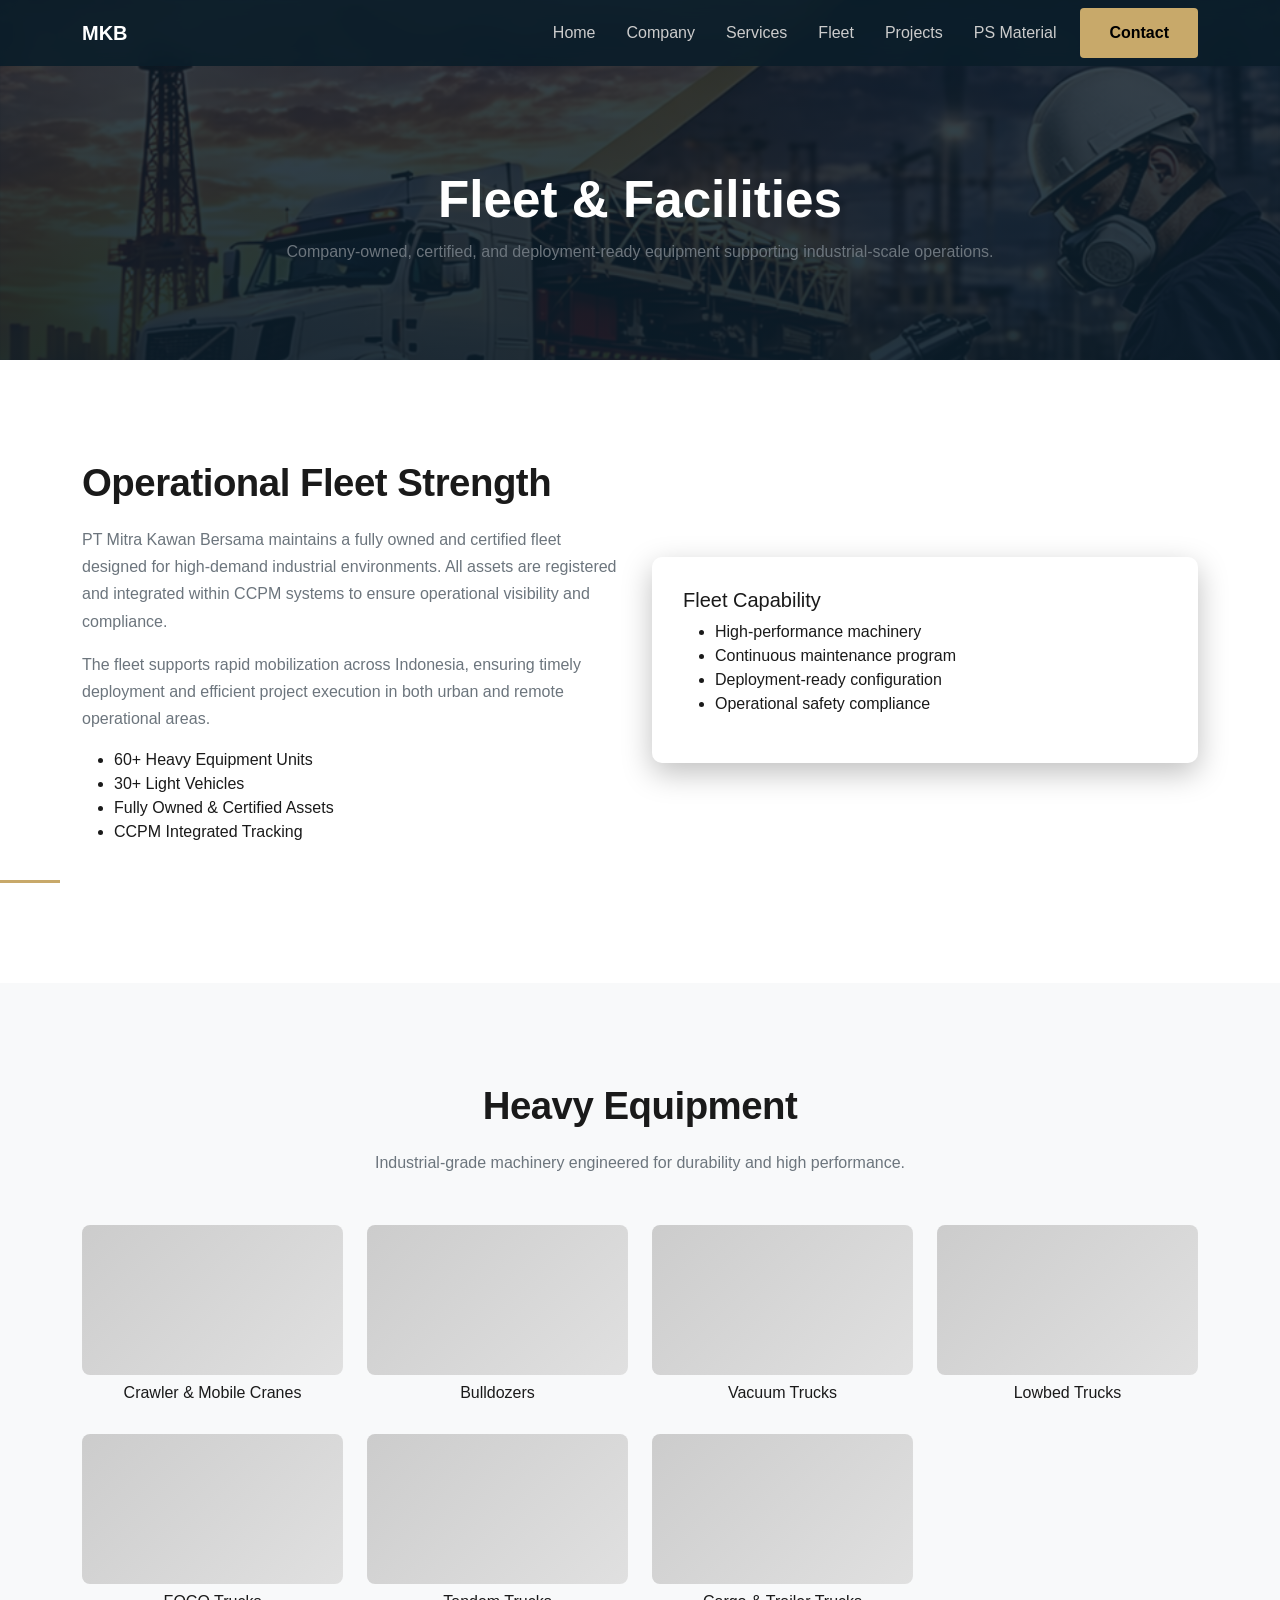
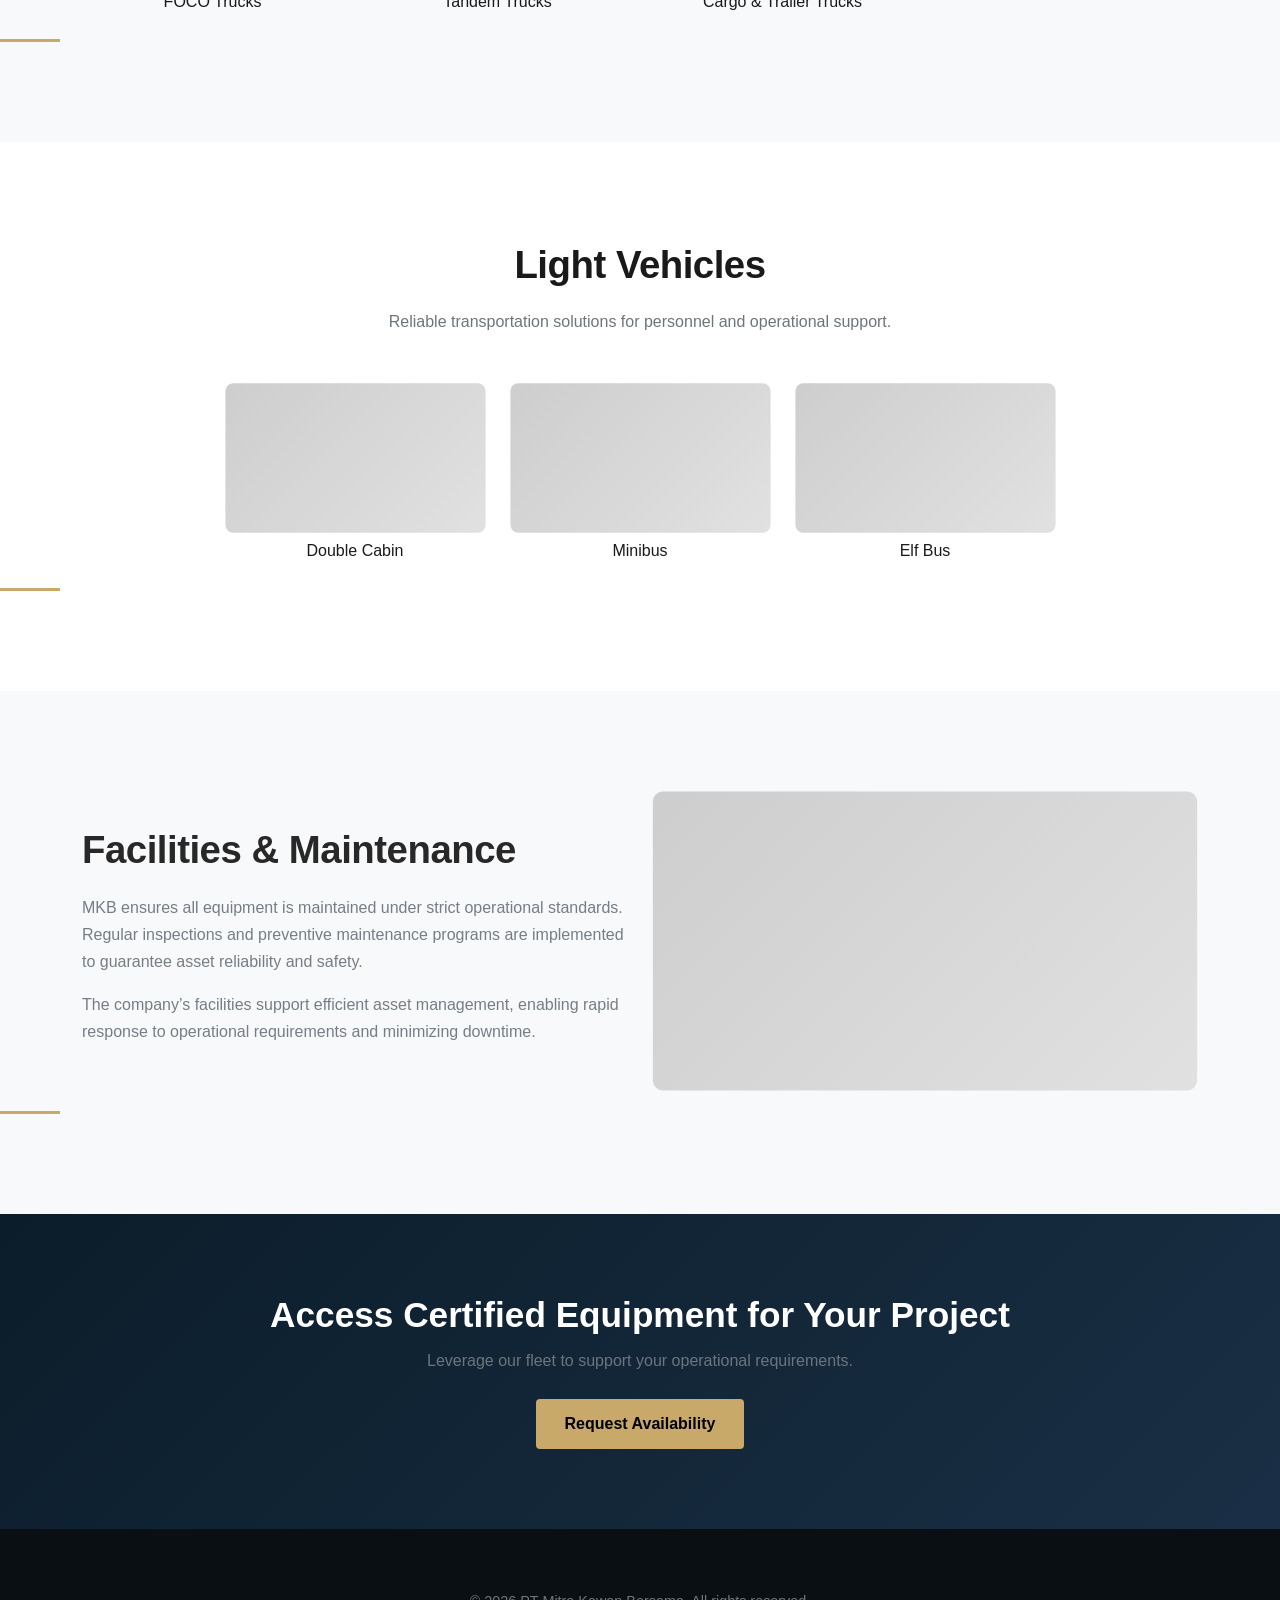
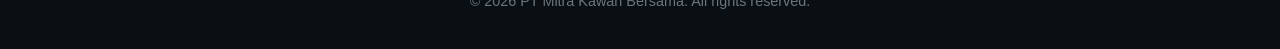
==== fleet.html @ d6814bc6 "Initial Commit" ====
<!DOCTYPE html>
<html lang="en">
<head>
    <meta charset="UTF-8">
    <meta name="viewport" content="width=device-width, initial-scale=1.0">

    <title>Fleet & Facilities | PT Mitra Kawan Bersama</title>

    <meta name="description" content="Explore MKB’s fleet of heavy equipment and light vehicles supporting industrial operations across Indonesia.">

    <!-- Bootstrap -->
    <link href="https://cdn.jsdelivr.net/npm/bootstrap@5.3.2/dist/css/bootstrap.min.css" rel="stylesheet">

    <!-- Icons -->
    <link href="https://cdn.jsdelivr.net/npm/bootstrap-icons@1.11.3/font/bootstrap-icons.css" rel="stylesheet">

    <!-- CSS -->
    <link rel="stylesheet" href="assets/css/style.css">
</head>

<body>

<!-- NAVBAR -->
<nav class="navbar navbar-expand-lg navbar-dark fixed-top custom-navbar">
    <div class="container">
        <a class="navbar-brand fw-bold" href="index.html">MKB</a>

        <button class="navbar-toggler" type="button" data-bs-toggle="collapse" data-bs-target="#navMenu">
            <span class="navbar-toggler-icon"></span>
        </button>

        <div class="collapse navbar-collapse" id="navMenu">
            <ul class="navbar-nav ms-auto align-items-lg-center">
                <li class="nav-item"><a class="nav-link" href="index.html">Home</a></li>
                <li class="nav-item"><a class="nav-link" href="about.html">Company</a></li>
                <li class="nav-item"><a class="nav-link" href="services.html">Services</a></li>
                <li class="nav-item"><a class="nav-link active" href="fleet.html">Fleet</a></li>
                <li class="nav-item"><a class="nav-link" href="projects.html">Projects</a></li>
                <li class="nav-item"><a class="nav-link" href="product.html">PS Material</a></li>
                <li class="nav-item ms-lg-3">
                    <a class="btn btn-gold" href="contact.html">Contact</a>
                </li>
            </ul>
        </div>
    </div>
</nav>

<!-- HERO -->
<section class="sub-hero-section d-flex align-items-center">
    <div class="container text-center">
        <h1 data-motion="fade-up">Fleet & Facilities</h1>
        <p data-motion="fade-up">
            Company-owned, certified, and deployment-ready equipment supporting industrial-scale operations.
        </p>
    </div>
</section>

<!-- FLEET OVERVIEW -->
<section class="section-padding">
    <div class="container">

        <div class="row align-items-center">

            <div class="col-lg-6" data-motion="fade-up">
                <h2 class="section-title">Operational Fleet Strength</h2>

                <p>
                    PT Mitra Kawan Bersama maintains a fully owned and certified fleet designed for high-demand industrial environments. All assets are registered and integrated within CCPM systems to ensure operational visibility and compliance.
                </p>

                <p>
                    The fleet supports rapid mobilization across Indonesia, ensuring timely deployment and efficient project execution in both urban and remote operational areas.
                </p>

                <ul class="fleet-list">
                    <li>60+ Heavy Equipment Units</li>
                    <li>30+ Light Vehicles</li>
                    <li>Fully Owned & Certified Assets</li>
                    <li>CCPM Integrated Tracking</li>
                </ul>
            </div>

            <div class="col-lg-6" data-motion="scale">
                <div class="glass-card">

                    <h5>Fleet Capability</h5>

                    <ul>
                        <li>High-performance machinery</li>
                        <li>Continuous maintenance program</li>
                        <li>Deployment-ready configuration</li>
                        <li>Operational safety compliance</li>
                    </ul>

                </div>
            </div>

        </div>

    </div>
</section>

<!-- HEAVY EQUIPMENT -->
<section class="section-padding bg-light">
    <div class="container">

        <div class="text-center mb-5">
            <h2 class="section-title">Heavy Equipment</h2>
            <p class="section-subtitle">
                Industrial-grade machinery engineered for durability and high performance.
            </p>
        </div>

        <div class="row g-4">

            <div class="col-lg-3">
                <div class="grid-item" data-motion="scale"></div>
                <h6 class="mt-2 text-center">Crawler & Mobile Cranes</h6>
            </div>

            <div class="col-lg-3">
                <div class="grid-item" data-motion="scale"></div>
                <h6 class="mt-2 text-center">Bulldozers</h6>
            </div>

            <div class="col-lg-3">
                <div class="grid-item" data-motion="scale"></div>
                <h6 class="mt-2 text-center">Vacuum Trucks</h6>
            </div>

            <div class="col-lg-3">
                <div class="grid-item" data-motion="scale"></div>
                <h6 class="mt-2 text-center">Lowbed Trucks</h6>
            </div>

            <div class="col-lg-3">
                <div class="grid-item" data-motion="scale"></div>
                <h6 class="mt-2 text-center">FOCO Trucks</h6>
            </div>

            <div class="col-lg-3">
                <div class="grid-item" data-motion="scale"></div>
                <h6 class="mt-2 text-center">Tandem Trucks</h6>
            </div>

            <div class="col-lg-3">
                <div class="grid-item" data-motion="scale"></div>
                <h6 class="mt-2 text-center">Cargo & Trailer Trucks</h6>
            </div>

        </div>

    </div>
</section>

<!-- LIGHT VEHICLES -->
<section class="section-padding">
    <div class="container">

        <div class="text-center mb-5">
            <h2 class="section-title">Light Vehicles</h2>
            <p class="section-subtitle">
                Reliable transportation solutions for personnel and operational support.
            </p>
        </div>

        <div class="row g-4 justify-content-center">

            <div class="col-lg-3">
                <div class="grid-item" data-motion="scale"></div>
                <h6 class="mt-2 text-center">Double Cabin</h6>
            </div>

            <div class="col-lg-3">
                <div class="grid-item" data-motion="scale"></div>
                <h6 class="mt-2 text-center">Minibus</h6>
            </div>

            <div class="col-lg-3">
                <div class="grid-item" data-motion="scale"></div>
                <h6 class="mt-2 text-center">Elf Bus</h6>
            </div>

        </div>

    </div>
</section>

<!-- FACILITIES -->
<section class="section-padding bg-light">
    <div class="container">

        <div class="row align-items-center">

            <div class="col-lg-6" data-motion="fade-up">
                <h2 class="section-title">Facilities & Maintenance</h2>

                <p>
                    MKB ensures all equipment is maintained under strict operational standards. Regular inspections and preventive maintenance programs are implemented to guarantee asset reliability and safety.
                </p>

                <p>
                    The company’s facilities support efficient asset management, enabling rapid response to operational requirements and minimizing downtime.
                </p>
            </div>

            <div class="col-lg-6" data-motion="scale">
                <div class="product-visual"></div>
            </div>

        </div>

    </div>
</section>

<!-- CTA -->
<section class="cta-section text-center">
    <div class="container">
        <h2>Access Certified Equipment for Your Project</h2>
        <p>Leverage our fleet to support your operational requirements.</p>
        <a href="contact.html" class="btn btn-gold">Request Availability</a>
    </div>
</section>

<!-- FOOTER -->
<footer class="footer">
    <div class="container text-center">
        <p>© 2026 PT Mitra Kawan Bersama. All rights reserved.</p>
    </div>
</footer>

<!-- JS -->
<script src="https://cdn.jsdelivr.net/npm/bootstrap@5.3.2/dist/js/bootstrap.bundle.min.js"></script>
<script src="assets/js/script.js"></script>
<script src="assets/js/motion.js"></script>

</body>
</html>
---- assets/css/style.css ----
/* ========================================
   GLOBAL DESIGN SYSTEM
======================================== */

:root {
    --primary: #0b1d2a;
    --secondary: #2a2f36;
    --accent: #c8a96a;
    --white: #ffffff;
    --light-gray: #f5f7fa;
    --text-gray: #6c757d;

    --transition: all 0.4s ease;
}

/* RESET */
* {
    margin: 0;
    padding: 0;
    box-sizing: border-box;
}

body {
    font-family: -apple-system, BlinkMacSystemFont, "Segoe UI", Roboto, sans-serif;
    color: #1a1a1a;
    background: var(--white);
    scroll-behavior: smooth;
}

/* ========================================
   TYPOGRAPHY SYSTEM
======================================== */

h1 {
    font-size: 3.2rem;
    font-weight: 700;
    line-height: 1.2;
}

h2 {
    font-size: 2.4rem;
    font-weight: 700;
}

h3 {
    font-size: 1.8rem;
    font-weight: 600;
}

p {
    font-size: 1rem;
    line-height: 1.7;
    color: var(--text-gray);
}

/* ========================================
   SPACING SYSTEM
======================================== */

.section-padding {
    padding: 100px 0;
}

.section-title {
    margin-bottom: 20px;
}

.section-subtitle {
    color: var(--text-gray);
    max-width: 600px;
    margin: auto;
}

.section-text {
    margin-bottom: 15px;
}

/* ========================================
   NAVBAR
======================================== */

.custom-navbar {
    background: rgba(11, 29, 42, 0.9);
    backdrop-filter: blur(10px);
    transition: var(--transition);
}

.navbar .nav-link {
    color: #ccc;
    margin-left: 15px;
    transition: var(--transition);
}

.navbar .nav-link:hover,
.navbar .nav-link.active {
    color: var(--accent);
}

/* ========================================
   BUTTON SYSTEM
======================================== */

.btn-gold {
    background: var(--accent);
    color: #000;
    padding: 12px 28px;
    font-weight: 600;
    border-radius: 4px;
    transition: var(--transition);
}

.btn-gold:hover {
    background: #b89655;
}

.btn-outline-light {
    border: 1px solid #fff;
    padding: 12px 28px;
}

.btn-outline-dark {
    border: 1px solid #000;
    padding: 12px 28px;
}

/* ========================================
   HERO SECTION
======================================== */

.hero-section {
    height: 100vh;
    background: linear-gradient(rgba(11,29,42,0.8), rgba(11,29,42,0.9)),
                url('../images/hero/hero.jpg') center/cover no-repeat;
    color: var(--white);
}

.sub-hero-section {
    height: 40vh;
    padding-top: 10vh;
    background: linear-gradient(rgba(11,29,42,0.8), rgba(11,29,42,0.9)),
                url('../images/hero/hero.jpg') center/cover no-repeat;
    color: var(--white);
}


.hero-title {
    margin-bottom: 20px;
}

.hero-subtitle {
    color: #d1d1d1;
    margin-bottom: 30px;
}

.hero-actions .btn {
    margin-bottom: 10px;
}

/* GLASS CARD */
.glass-card {
    background: rgba(255,255,255,0.05);
    border: 1px solid rgba(255,255,255,0.1);
    padding: 30px;
    border-radius: 10px;
    backdrop-filter: blur(12px);
}

/* HERO STATS */
.hero-stats {
    display: flex;
    justify-content: space-between;
}

.stat-item h3 {
    color: var(--accent);
}

/* ========================================
   ABOUT SECTION
======================================== */

.about-highlight {
    display: grid;
    grid-template-columns: repeat(3, 1fr);
    gap: 20px;
}

.highlight-item {
    text-align: center;
}

.highlight-item i {
    font-size: 30px;
    color: var(--accent);
}

/* ========================================
   DARK SECTION
======================================== */

.dark-section {
    background: var(--primary);
}

.dark-section p {
    color: #bbb;
}

/* ========================================
   SERVICES
======================================== */

.service-card {
    background: var(--secondary);
    padding: 30px;
    border-radius: 8px;
    transition: var(--transition);
    color: white;
    height: 100%;
}

.service-card i {
    font-size: 32px;
    color: var(--accent);
    margin-bottom: 15px;
}

.service-card:hover {
    transform: translateY(-10px);
    background: #1e242a;
}

/* ========================================
   FLEET GRID
======================================== */

.fleet-grid {
    display: grid;
    grid-template-columns: repeat(2, 1fr);
    gap: 15px;
}

.grid-item {
    height: 150px;
    background: #ccc;
    border-radius: 8px;
}

/* ========================================
   PROJECT
======================================== */

.project-card {
    background: white;
    padding: 40px;
    border-radius: 10px;
    margin-top: 30px;
}

/* ========================================
   CERTIFICATIONS
======================================== */

.cert-grid {
    display: flex;
    justify-content: center;
    gap: 30px;
    margin-top: 40px;
}

.cert-item {
    background: #1e242a;
    padding: 20px 40px;
    border-radius: 6px;
    color: white;
}

/* ========================================
   PRODUCT
======================================== */

.product-visual {
    height: 300px;
    background: #ddd;
    border-radius: 10px;
}

/* ========================================
   CTA
======================================== */

.cta-section {
    background: linear-gradient(135deg, #0b1d2a, #1a2f45);
    color: white;
    padding: 80px 0;
}

/* ========================================
   FOOTER
======================================== */

.footer {
    background: #0a0f14;
    color: #ccc;
    padding: 60px 0 20px;
}

.footer h5,
.footer h6 {
    color: white;
}

.footer ul {
    list-style: none;
    padding: 0;
}

.footer ul li {
    margin-bottom: 8px;
}

.footer ul li a {
    color: #aaa;
    text-decoration: none;
}

.footer ul li a:hover {
    color: var(--accent);
}

.footer-bottom {
    margin-top: 30px;
    border-top: 1px solid #222;
    padding-top: 20px;
}

/* ========================================
   RESPONSIVE
======================================== */

@media (max-width: 992px) {

    .hero-section {
        height: auto;
        padding: 120px 0;
    }

    .hero-stats {
        flex-direction: column;
        gap: 20px;
    }

    .about-highlight {
        grid-template-columns: 1fr;
    }

    .cert-grid {
        flex-direction: column;
        align-items: center;
    }

}

/* ========================================
   MICRO-INTERACTIONS & DEPTH SYSTEM
======================================== */

/* Hover lift system */
.service-card,
.project-card,
.cert-item,
.grid-item,
.product-visual {
    transition: transform 0.4s ease, box-shadow 0.4s ease;
}

.service-card:hover,
.project-card:hover,
.cert-item:hover,
.grid-item:hover,
.product-visual:hover {
    transform: translateY(-8px);
    box-shadow: 0 20px 40px rgba(0,0,0,0.15);
}

/* Button interaction */
.btn {
    position: relative;
    overflow: hidden;
}

.btn::after {
    content: "";
    position: absolute;
    top: 0;
    left: -100%;
    width: 100%;
    height: 100%;
    background: linear-gradient(120deg, transparent, rgba(255,255,255,0.3), transparent);
    transition: 0.6s;
}

.btn:hover::after {
    left: 100%;
}

/* Section reveal base */
[data-reveal] {
    opacity: 0;
    transform: translateY(40px);
    transition: all 0.8s ease;
}

[data-reveal].revealed {
    opacity: 1;
    transform: translateY(0);
}

/* Typography refinement */
.section-title {
    letter-spacing: -0.5px;
}

.hero-title {
    letter-spacing: -1px;
}

/* Gradient divider */
.section-padding::after {
    content: "";
    display: block;
    width: 60px;
    height: 3px;
    background: var(--accent);
    margin-top: 20px;
}

/* Glass depth enhancement */
.glass-card {
    box-shadow: 0 10px 30px rgba(0,0,0,0.25);
}

/* Navbar active underline */
.nav-link {
    position: relative;
}

.nav-link::after {
    content: "";
    position: absolute;
    width: 0;
    height: 2px;
    bottom: -4px;
    left: 0;
    background: var(--accent);
    transition: 0.3s;
}

.nav-link:hover::after,
.nav-link.active::after {
    width: 100%;
}

/* Smooth image placeholder enhancement */
.grid-item,
.product-visual {
    background: linear-gradient(135deg, #ccc, #e0e0e0);
}

/* CTA emphasis */
.cta-section h2 {
    font-size: 2.2rem;
    margin-bottom: 10px;
}

.cta-section p {
    margin-bottom: 25px;
}

/* Footer refinement */
.footer p {
    font-size: 0.9rem;
}
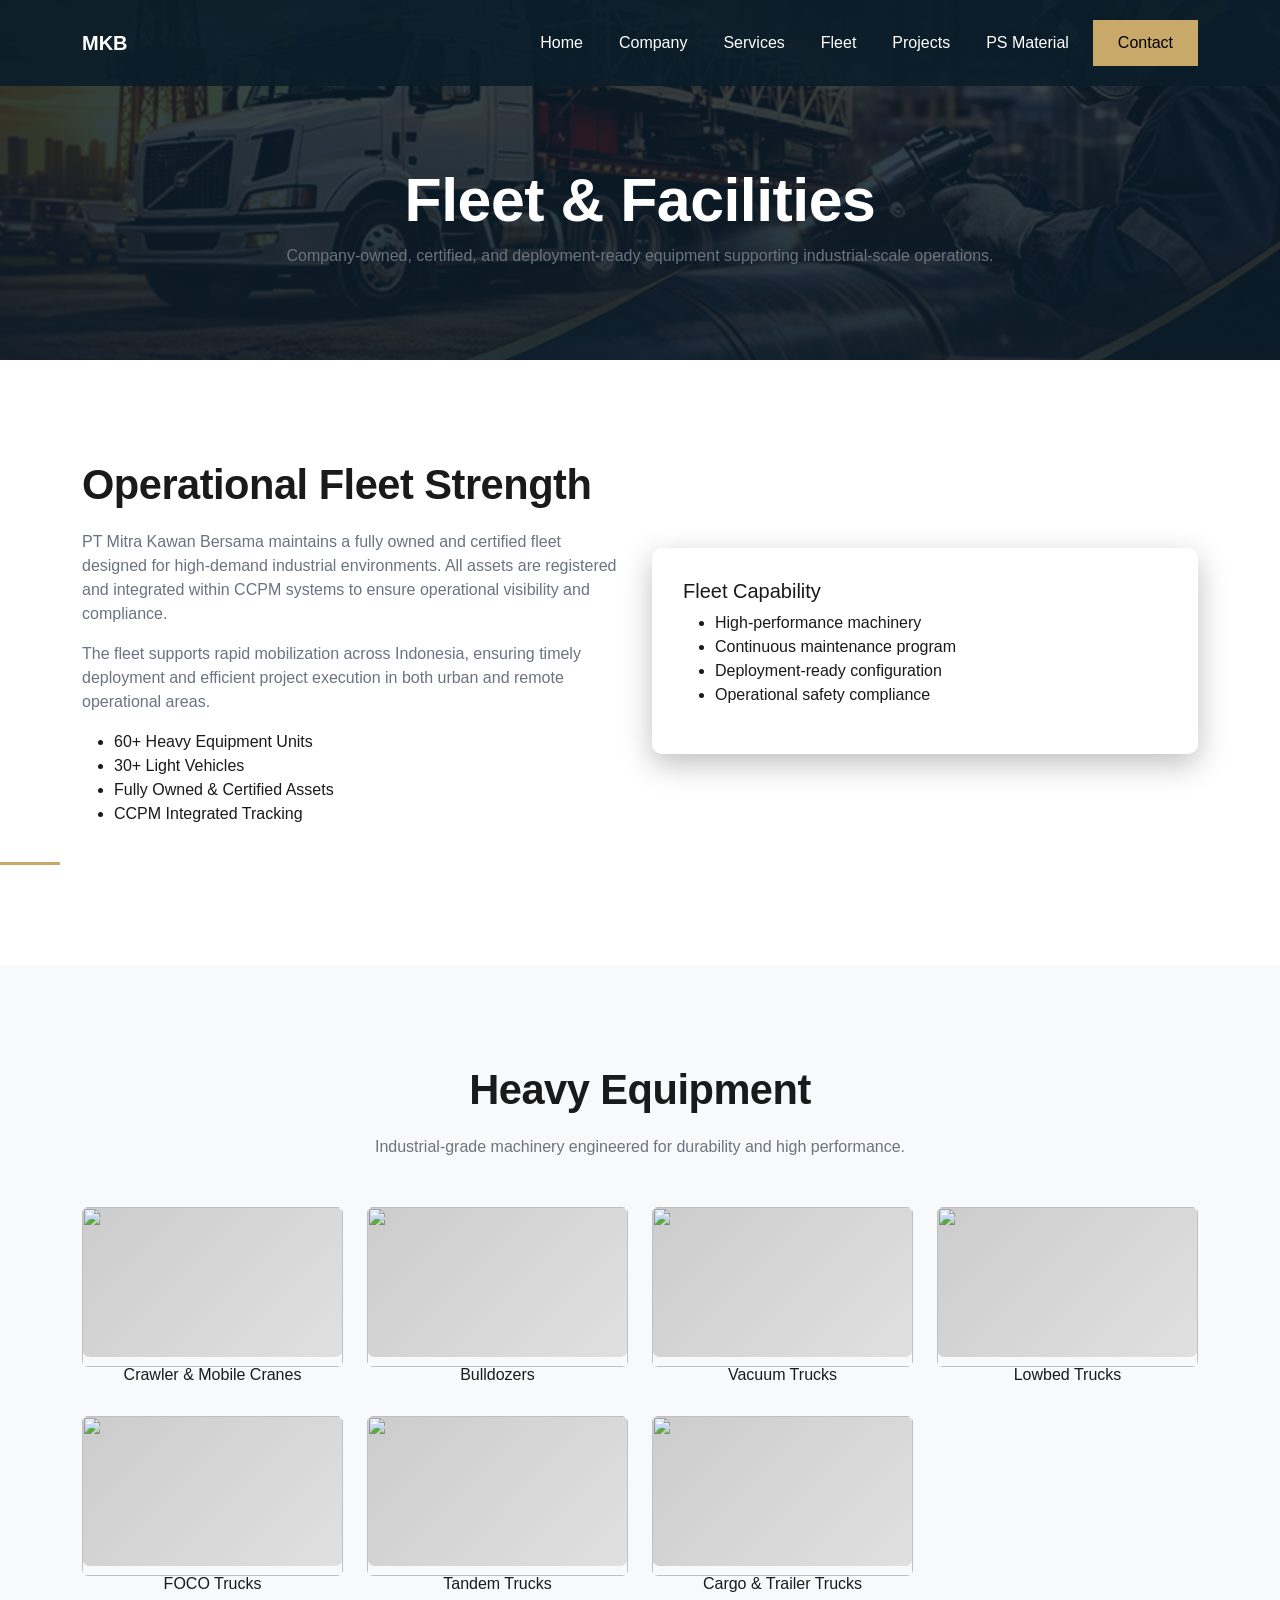
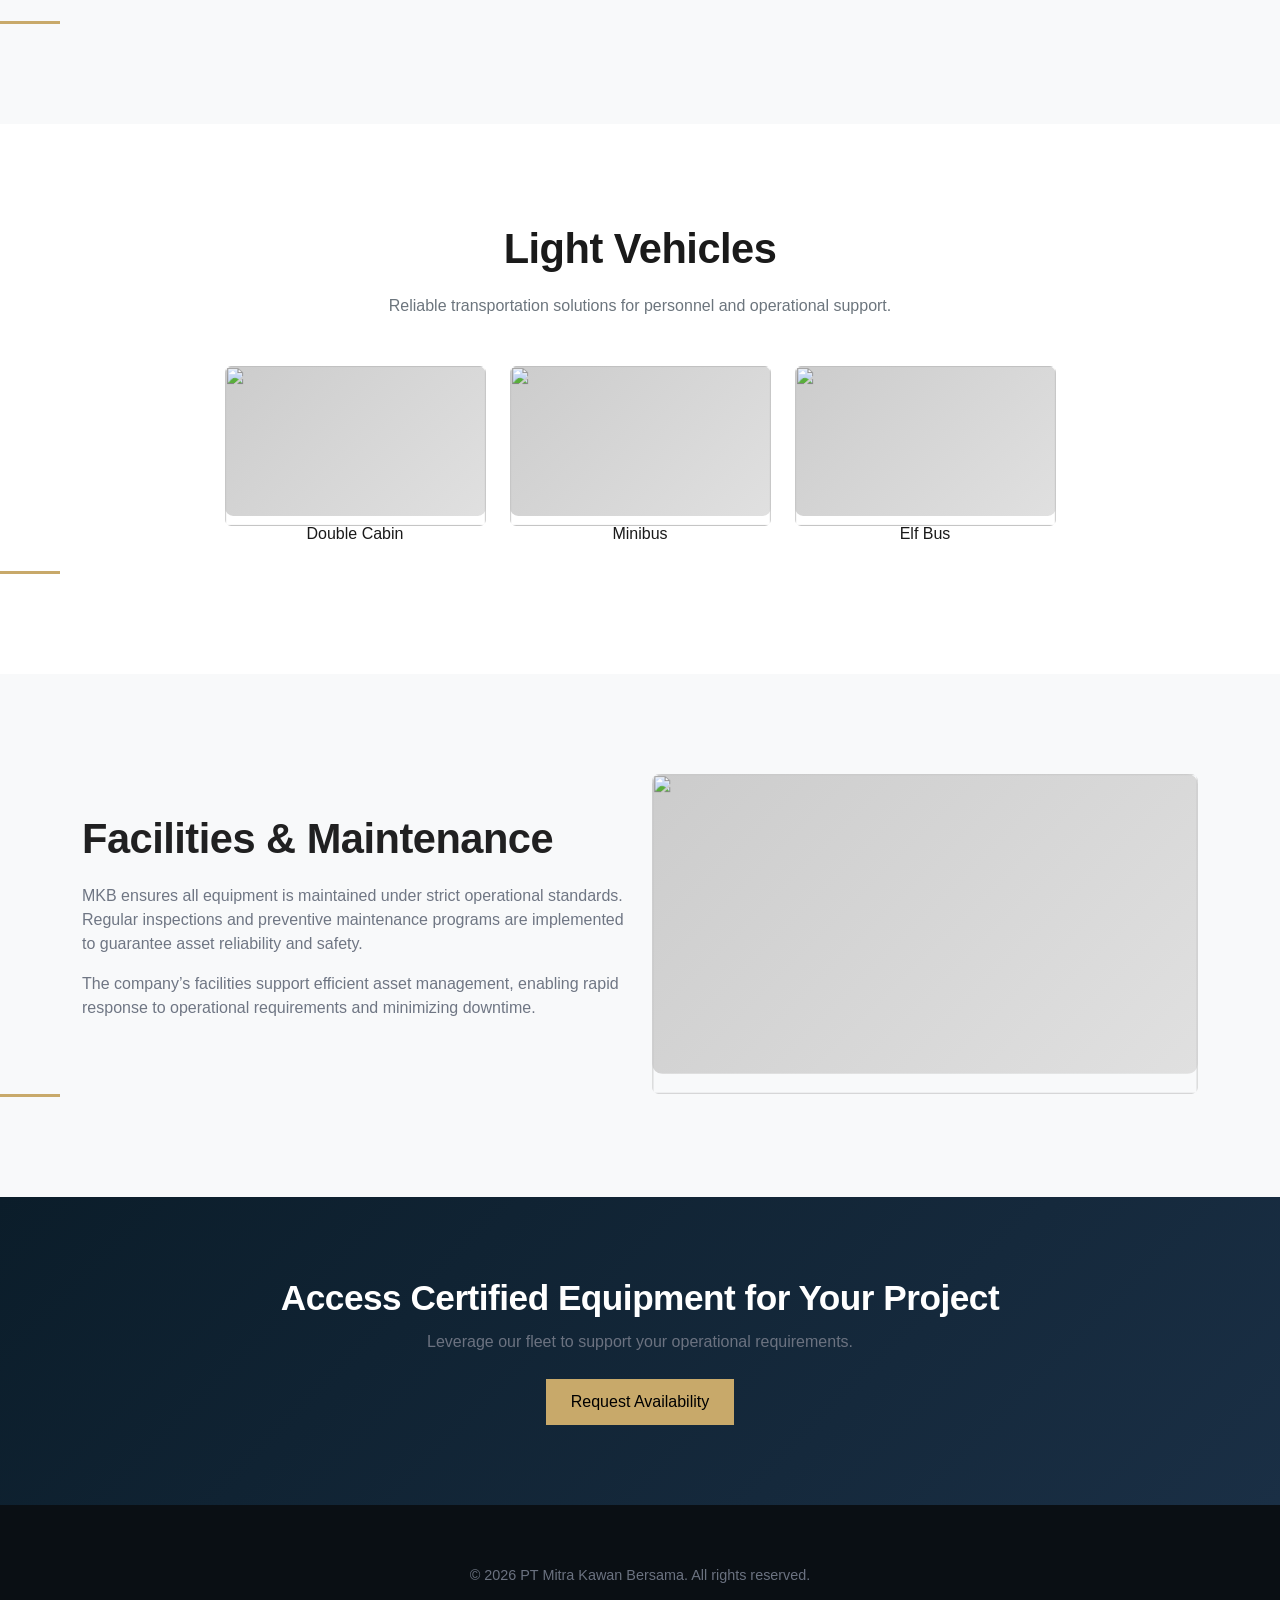
==== commit b9b05d90: "[Fix]: added Empty Image Elements" ====
--- a/fleet.html
+++ b/fleet.html
@@ -1,238 +1,322 @@
-<!DOCTYPE html>
+<!doctype html>
 <html lang="en">
-<head>
-    <meta charset="UTF-8">
-    <meta name="viewport" content="width=device-width, initial-scale=1.0">
+  <head>
+    <meta charset="UTF-8" />
+    <meta name="viewport" content="width=device-width, initial-scale=1.0" />
 
     <title>Fleet & Facilities | PT Mitra Kawan Bersama</title>
 
-    <meta name="description" content="Explore MKB’s fleet of heavy equipment and light vehicles supporting industrial operations across Indonesia.">
+    <meta
+      name="description"
+      content="Explore MKB’s fleet of heavy equipment and light vehicles supporting industrial operations across Indonesia."
+    />
 
     <!-- Bootstrap -->
-    <link href="https://cdn.jsdelivr.net/npm/bootstrap@5.3.2/dist/css/bootstrap.min.css" rel="stylesheet">
+    <link
+      href="https://cdn.jsdelivr.net/npm/bootstrap@5.3.2/dist/css/bootstrap.min.css"
+      rel="stylesheet"
+    />
 
     <!-- Icons -->
-    <link href="https://cdn.jsdelivr.net/npm/bootstrap-icons@1.11.3/font/bootstrap-icons.css" rel="stylesheet">
+    <link
+      href="https://cdn.jsdelivr.net/npm/bootstrap-icons@1.11.3/font/bootstrap-icons.css"
+      rel="stylesheet"
+    />
 
     <!-- CSS -->
-    <link rel="stylesheet" href="assets/css/style.css">
-</head>
-
-<body>
-
-<!-- NAVBAR -->
-<nav class="navbar navbar-expand-lg navbar-dark fixed-top custom-navbar">
-    <div class="container">
+    <link rel="stylesheet" href="assets/css/style.css" />
+  </head>
+
+  <body>
+    <!-- NAVBAR -->
+    <nav class="navbar navbar-expand-lg navbar-dark fixed-top custom-navbar">
+      <div class="container">
         <a class="navbar-brand fw-bold" href="index.html">MKB</a>
 
-        <button class="navbar-toggler" type="button" data-bs-toggle="collapse" data-bs-target="#navMenu">
-            <span class="navbar-toggler-icon"></span>
+        <button
+          class="navbar-toggler"
+          type="button"
+          data-bs-toggle="collapse"
+          data-bs-target="#navMenu"
+        >
+          <span class="navbar-toggler-icon"></span>
         </button>
 
         <div class="collapse navbar-collapse" id="navMenu">
-            <ul class="navbar-nav ms-auto align-items-lg-center">
-                <li class="nav-item"><a class="nav-link" href="index.html">Home</a></li>
-                <li class="nav-item"><a class="nav-link" href="about.html">Company</a></li>
-                <li class="nav-item"><a class="nav-link" href="services.html">Services</a></li>
-                <li class="nav-item"><a class="nav-link active" href="fleet.html">Fleet</a></li>
-                <li class="nav-item"><a class="nav-link" href="projects.html">Projects</a></li>
-                <li class="nav-item"><a class="nav-link" href="product.html">PS Material</a></li>
-                <li class="nav-item ms-lg-3">
-                    <a class="btn btn-gold" href="contact.html">Contact</a>
-                </li>
-            </ul>
-        </div>
-    </div>
-</nav>
-
-<!-- HERO -->
-<section class="sub-hero-section d-flex align-items-center">
-    <div class="container text-center">
+          <ul class="navbar-nav ms-auto align-items-lg-center">
+            <li class="nav-item">
+              <a class="nav-link" href="index.html">Home</a>
+            </li>
+            <li class="nav-item">
+              <a class="nav-link" href="about.html">Company</a>
+            </li>
+            <li class="nav-item">
+              <a class="nav-link" href="services.html">Services</a>
+            </li>
+            <li class="nav-item">
+              <a class="nav-link active" href="fleet.html">Fleet</a>
+            </li>
+            <li class="nav-item">
+              <a class="nav-link" href="projects.html">Projects</a>
+            </li>
+            <li class="nav-item">
+              <a class="nav-link" href="product.html">PS Material</a>
+            </li>
+            <li class="nav-item ms-lg-3">
+              <a class="btn btn-gold" href="contact.html">Contact</a>
+            </li>
+          </ul>
+        </div>
+      </div>
+    </nav>
+
+    <!-- HERO -->
+    <section class="sub-hero-section d-flex align-items-center">
+      <div class="container text-center">
         <h1 data-motion="fade-up">Fleet & Facilities</h1>
         <p data-motion="fade-up">
-            Company-owned, certified, and deployment-ready equipment supporting industrial-scale operations.
+          Company-owned, certified, and deployment-ready equipment supporting
+          industrial-scale operations.
         </p>
-    </div>
-</section>
-
-<!-- FLEET OVERVIEW -->
-<section class="section-padding">
-    <div class="container">
-
+      </div>
+    </section>
+
+    <!-- FLEET OVERVIEW -->
+    <section class="section-padding">
+      <div class="container">
         <div class="row align-items-center">
-
-            <div class="col-lg-6" data-motion="fade-up">
-                <h2 class="section-title">Operational Fleet Strength</h2>
-
-                <p>
-                    PT Mitra Kawan Bersama maintains a fully owned and certified fleet designed for high-demand industrial environments. All assets are registered and integrated within CCPM systems to ensure operational visibility and compliance.
-                </p>
-
-                <p>
-                    The fleet supports rapid mobilization across Indonesia, ensuring timely deployment and efficient project execution in both urban and remote operational areas.
-                </p>
-
-                <ul class="fleet-list">
-                    <li>60+ Heavy Equipment Units</li>
-                    <li>30+ Light Vehicles</li>
-                    <li>Fully Owned & Certified Assets</li>
-                    <li>CCPM Integrated Tracking</li>
-                </ul>
-            </div>
-
-            <div class="col-lg-6" data-motion="scale">
-                <div class="glass-card">
-
-                    <h5>Fleet Capability</h5>
-
-                    <ul>
-                        <li>High-performance machinery</li>
-                        <li>Continuous maintenance program</li>
-                        <li>Deployment-ready configuration</li>
-                        <li>Operational safety compliance</li>
-                    </ul>
-
-                </div>
-            </div>
-
-        </div>
-
-    </div>
-</section>
-
-<!-- HEAVY EQUIPMENT -->
-<section class="section-padding bg-light">
-    <div class="container">
-
+          <div class="col-lg-6" data-motion="fade-up">
+            <h2 class="section-title">Operational Fleet Strength</h2>
+
+            <p>
+              PT Mitra Kawan Bersama maintains a fully owned and certified fleet
+              designed for high-demand industrial environments. All assets are
+              registered and integrated within CCPM systems to ensure
+              operational visibility and compliance.
+            </p>
+
+            <p>
+              The fleet supports rapid mobilization across Indonesia, ensuring
+              timely deployment and efficient project execution in both urban
+              and remote operational areas.
+            </p>
+
+            <ul class="fleet-list">
+              <li>60+ Heavy Equipment Units</li>
+              <li>30+ Light Vehicles</li>
+              <li>Fully Owned & Certified Assets</li>
+              <li>CCPM Integrated Tracking</li>
+            </ul>
+          </div>
+
+          <div class="col-lg-6" data-motion="scale">
+            <div class="glass-card">
+              <h5>Fleet Capability</h5>
+
+              <ul>
+                <li>High-performance machinery</li>
+                <li>Continuous maintenance program</li>
+                <li>Deployment-ready configuration</li>
+                <li>Operational safety compliance</li>
+              </ul>
+            </div>
+          </div>
+        </div>
+      </div>
+    </section>
+
+    <!-- HEAVY EQUIPMENT -->
+    <section class="section-padding bg-light">
+      <div class="container">
         <div class="text-center mb-5">
-            <h2 class="section-title">Heavy Equipment</h2>
-            <p class="section-subtitle">
-                Industrial-grade machinery engineered for durability and high performance.
+          <h2 class="section-title">Heavy Equipment</h2>
+          <p class="section-subtitle">
+            Industrial-grade machinery engineered for durability and high
+            performance.
+          </p>
+        </div>
+
+        <div class="row g-4">
+          <div class="col-lg-3">
+            <div class="grid-item" data-motion="scale">
+              <img
+                src="assets/images/fleet/fleet-crane.jpg"
+                loading="lazy"
+                class="img-fluid rounded"
+              />
+            </div>
+            <h6 class="mt-2 text-center">Crawler & Mobile Cranes</h6>
+          </div>
+
+          <div class="col-lg-3">
+            <div class="grid-item" data-motion="scale">
+              <img
+                src="assets/images/fleet/fleet-bulldozer.jpg"
+                loading="lazy"
+                class="img-fluid rounded"
+              />
+            </div>
+            <h6 class="mt-2 text-center">Bulldozers</h6>
+          </div>
+
+          <div class="col-lg-3">
+            <div class="grid-item" data-motion="scale">
+              <img
+                src="assets/images/fleet/fleet-vacuum-truck.jpg"
+                loading="lazy"
+                class="img-fluid rounded"
+              />
+            </div>
+            <h6 class="mt-2 text-center">Vacuum Trucks</h6>
+          </div>
+
+          <div class="col-lg-3">
+            <div class="grid-item" data-motion="scale">
+              <img
+                src="assets/images/fleet/fleet-lowbed.jpg"
+                loading="lazy"
+                class="img-fluid rounded"
+              />
+            </div>
+            <h6 class="mt-2 text-center">Lowbed Trucks</h6>
+          </div>
+
+          <div class="col-lg-3">
+            <div class="grid-item" data-motion="scale">
+              <img
+                src="assets/images/fleet/fleet-foco.jpg"
+                loading="lazy"
+                class="img-fluid rounded"
+              />
+            </div>
+            <h6 class="mt-2 text-center">FOCO Trucks</h6>
+          </div>
+
+          <div class="col-lg-3">
+            <div class="grid-item" data-motion="scale">
+              <img
+                src="assets/images/fleet/fleet-tandem.jpg"
+                loading="lazy"
+                class="img-fluid rounded"
+              />
+            </div>
+            <h6 class="mt-2 text-center">Tandem Trucks</h6>
+          </div>
+
+          <div class="col-lg-3">
+            <div class="grid-item" data-motion="scale">
+              <img
+                src="assets/images/fleet/fleet-cargo.jpg"
+                loading="lazy"
+                class="img-fluid rounded"
+              />
+            </div>
+            <h6 class="mt-2 text-center">Cargo & Trailer Trucks</h6>
+          </div>
+        </div>
+      </div>
+    </section>
+
+    <!-- LIGHT VEHICLES -->
+    <section class="section-padding">
+      <div class="container">
+        <div class="text-center mb-5">
+          <h2 class="section-title">Light Vehicles</h2>
+          <p class="section-subtitle">
+            Reliable transportation solutions for personnel and operational
+            support.
+          </p>
+        </div>
+
+        <div class="row g-4 justify-content-center">
+          <div class="col-lg-3">
+            <div class="grid-item" data-motion="scale">
+              <img
+                src="assets/images/fleet/fleet-double-cabin.jpg"
+                loading="lazy"
+                class="img-fluid rounded"
+              />
+            </div>
+            <h6 class="mt-2 text-center">Double Cabin</h6>
+          </div>
+
+          <div class="col-lg-3">
+            <div class="grid-item" data-motion="scale">
+              <img
+                src="assets/images/fleet/fleet-minibus.jpg"
+                loading="lazy"
+                class="img-fluid rounded"
+              />
+            </div>
+            <h6 class="mt-2 text-center">Minibus</h6>
+          </div>
+
+          <div class="col-lg-3">
+            <div class="grid-item" data-motion="scale">
+              <img
+                src="assets/images/fleet/fleet-elf.jpg"
+                loading="lazy"
+                class="img-fluid rounded"
+              />
+            </div>
+            <h6 class="mt-2 text-center">Elf Bus</h6>
+          </div>
+        </div>
+      </div>
+    </section>
+
+    <!-- FACILITIES -->
+    <section class="section-padding bg-light">
+      <div class="container">
+        <div class="row align-items-center">
+          <div class="col-lg-6" data-motion="fade-up">
+            <h2 class="section-title">Facilities & Maintenance</h2>
+
+            <p>
+              MKB ensures all equipment is maintained under strict operational
+              standards. Regular inspections and preventive maintenance programs
+              are implemented to guarantee asset reliability and safety.
             </p>
-        </div>
-
-        <div class="row g-4">
-
-            <div class="col-lg-3">
-                <div class="grid-item" data-motion="scale"></div>
-                <h6 class="mt-2 text-center">Crawler & Mobile Cranes</h6>
-            </div>
-
-            <div class="col-lg-3">
-                <div class="grid-item" data-motion="scale"></div>
-                <h6 class="mt-2 text-center">Bulldozers</h6>
-            </div>
-
-            <div class="col-lg-3">
-                <div class="grid-item" data-motion="scale"></div>
-                <h6 class="mt-2 text-center">Vacuum Trucks</h6>
-            </div>
-
-            <div class="col-lg-3">
-                <div class="grid-item" data-motion="scale"></div>
-                <h6 class="mt-2 text-center">Lowbed Trucks</h6>
-            </div>
-
-            <div class="col-lg-3">
-                <div class="grid-item" data-motion="scale"></div>
-                <h6 class="mt-2 text-center">FOCO Trucks</h6>
-            </div>
-
-            <div class="col-lg-3">
-                <div class="grid-item" data-motion="scale"></div>
-                <h6 class="mt-2 text-center">Tandem Trucks</h6>
-            </div>
-
-            <div class="col-lg-3">
-                <div class="grid-item" data-motion="scale"></div>
-                <h6 class="mt-2 text-center">Cargo & Trailer Trucks</h6>
-            </div>
-
-        </div>
-
-    </div>
-</section>
-
-<!-- LIGHT VEHICLES -->
-<section class="section-padding">
-    <div class="container">
-
-        <div class="text-center mb-5">
-            <h2 class="section-title">Light Vehicles</h2>
-            <p class="section-subtitle">
-                Reliable transportation solutions for personnel and operational support.
+
+            <p>
+              The company’s facilities support efficient asset management,
+              enabling rapid response to operational requirements and minimizing
+              downtime.
             </p>
-        </div>
-
-        <div class="row g-4 justify-content-center">
-
-            <div class="col-lg-3">
-                <div class="grid-item" data-motion="scale"></div>
-                <h6 class="mt-2 text-center">Double Cabin</h6>
-            </div>
-
-            <div class="col-lg-3">
-                <div class="grid-item" data-motion="scale"></div>
-                <h6 class="mt-2 text-center">Minibus</h6>
-            </div>
-
-            <div class="col-lg-3">
-                <div class="grid-item" data-motion="scale"></div>
-                <h6 class="mt-2 text-center">Elf Bus</h6>
-            </div>
-
-        </div>
-
-    </div>
-</section>
-
-<!-- FACILITIES -->
-<section class="section-padding bg-light">
-    <div class="container">
-
-        <div class="row align-items-center">
-
-            <div class="col-lg-6" data-motion="fade-up">
-                <h2 class="section-title">Facilities & Maintenance</h2>
-
-                <p>
-                    MKB ensures all equipment is maintained under strict operational standards. Regular inspections and preventive maintenance programs are implemented to guarantee asset reliability and safety.
-                </p>
-
-                <p>
-                    The company’s facilities support efficient asset management, enabling rapid response to operational requirements and minimizing downtime.
-                </p>
-            </div>
-
-            <div class="col-lg-6" data-motion="scale">
-                <div class="product-visual"></div>
-            </div>
-
-        </div>
-
-    </div>
-</section>
-
-<!-- CTA -->
-<section class="cta-section text-center">
-    <div class="container">
+          </div>
+
+          <div class="col-lg-6" data-motion="scale">
+            <div class="product-visual">
+              <img
+                src="assets/images/fleet/fleet-yard.jpg"
+                loading="lazy"
+                class="img-fluid rounded"
+              />
+            </div>
+          </div>
+        </div>
+      </div>
+    </section>
+
+    <!-- CTA -->
+    <section class="cta-section text-center">
+      <div class="container">
         <h2>Access Certified Equipment for Your Project</h2>
         <p>Leverage our fleet to support your operational requirements.</p>
         <a href="contact.html" class="btn btn-gold">Request Availability</a>
-    </div>
-</section>
-
-<!-- FOOTER -->
-<footer class="footer">
-    <div class="container text-center">
+      </div>
+    </section>
+
+    <!-- FOOTER -->
+    <footer class="footer">
+      <div class="container text-center">
         <p>© 2026 PT Mitra Kawan Bersama. All rights reserved.</p>
-    </div>
-</footer>
-
-<!-- JS -->
-<script src="https://cdn.jsdelivr.net/npm/bootstrap@5.3.2/dist/js/bootstrap.bundle.min.js"></script>
-<script src="assets/js/script.js"></script>
-<script src="assets/js/motion.js"></script>
-
-</body>
-</html>+      </div>
+    </footer>
+
+    <!-- JS -->
+    <script src="https://cdn.jsdelivr.net/npm/bootstrap@5.3.2/dist/js/bootstrap.bundle.min.js"></script>
+    <script src="assets/js/script.js"></script>
+    <script src="assets/js/motion.js"></script>
+  </body>
+</html>
--- a/assets/css/style.css
+++ b/assets/css/style.css
@@ -27,18 +27,21 @@
     scroll-behavior: smooth;
 }
 
-/* ========================================
+/* ===============================
    TYPOGRAPHY SYSTEM
-======================================== */
+================================= */
+h1, h2, h3, h4 {
+    letter-spacing: -0.5px;
+}
 
 h1 {
-    font-size: 3.2rem;
+    font-size: 3.8rem;
     font-weight: 700;
-    line-height: 1.2;
+    line-height: 1.15;
 }
 
 h2 {
-    font-size: 2.4rem;
+    font-size: 2.6rem;
     font-weight: 700;
 }
 
@@ -49,8 +52,7 @@
 
 p {
     font-size: 1rem;
-    line-height: 1.7;
-    color: var(--text-gray);
+    color: #6b7280;
 }
 
 /* ========================================
@@ -75,52 +77,80 @@
     margin-bottom: 15px;
 }
 
-/* ========================================
+/* ===============================
    NAVBAR
-======================================== */
-
-.custom-navbar {
-    background: rgba(11, 29, 42, 0.9);
-    backdrop-filter: blur(10px);
+================================= */
+.navbar {
+    background: transparent;
+    padding: 20px 0;
     transition: var(--transition);
 }
 
-.navbar .nav-link {
-    color: #ccc;
-    margin-left: 15px;
+.navbar.scrolled {
+    background: rgba(11,31,58,0.9);
+    backdrop-filter: blur(12px);
+    box-shadow: var(--shadow-medium);
+}
+
+.nav-link {
+    color: var(--white) !important;
+    margin-left: 20px;
+    position: relative;
     transition: var(--transition);
 }
 
-.navbar .nav-link:hover,
-.navbar .nav-link.active {
-    color: var(--accent);
-}
-
-/* ========================================
-   BUTTON SYSTEM
-======================================== */
+.nav-link.active {
+    color: var(--accent) !important;
+}
+
+.nav-link::after {
+    content: "";
+    position: absolute;
+    width: 0;
+    height: 2px;
+    background: var(--accent);
+    bottom: -5px;
+    left: 0;
+    transition: var(--transition);
+}
+
+.nav-link:hover::after {
+    width: 100%;
+}
+
+/* ===============================
+   BUTTONS
+================================= */
+.btn {
+    position: relative;
+    overflow: hidden;
+}
 
 .btn-gold {
     background: var(--accent);
     color: #000;
-    padding: 12px 28px;
-    font-weight: 600;
-    border-radius: 4px;
+    border-radius: var(--radius-md);
+    padding: 10px 24px;
+}
+
+.btn-gold:hover {
+    background: var(--accent-hover);
+}
+
+/* hover shine */
+.btn::after {
+    content: "";
+    position: absolute;
+    width: 0;
+    height: 100%;
+    background: rgba(255,255,255,0.2);
+    top: 0;
+    left: 0;
     transition: var(--transition);
 }
 
-.btn-gold:hover {
-    background: #b89655;
-}
-
-.btn-outline-light {
-    border: 1px solid #fff;
-    padding: 12px 28px;
-}
-
-.btn-outline-dark {
-    border: 1px solid #000;
-    padding: 12px 28px;
+.btn:hover::after {
+    width: 100%;
 }
 
 /* ========================================
@@ -480,4 +510,18 @@
 /* Footer refinement */
 .footer p {
     font-size: 0.9rem;
+}
+
+.grid-item img {
+    width: 100%;
+    height: 160px;
+    object-fit: cover;
+    border-radius: 8px;
+}
+
+.product-visual img {
+    width: 100%;
+    height: 320px;
+    object-fit: cover;
+    border-radius: 12px;
 }
